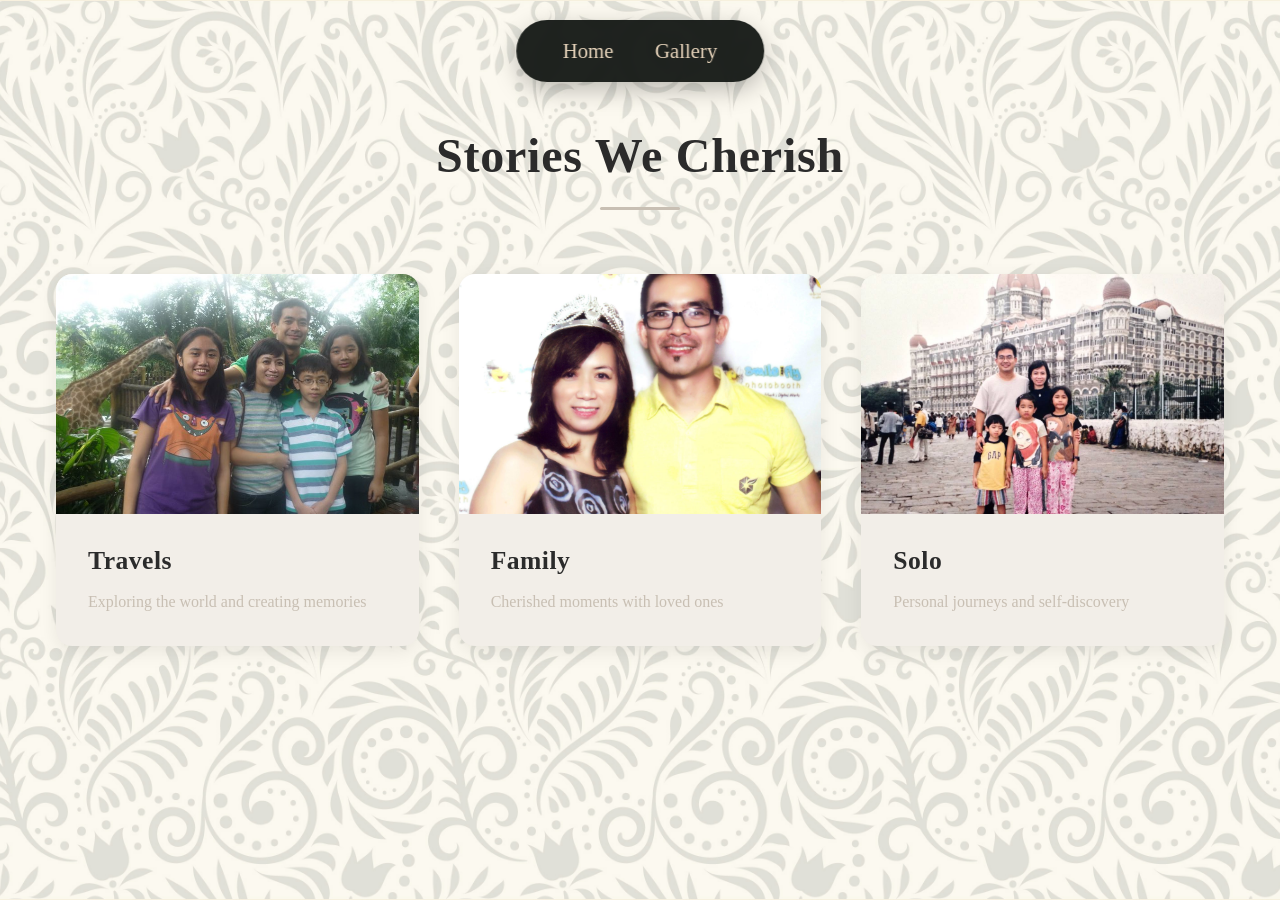
==== gallery.html @ b3da1cc9 "Add files via upload" ====
<!DOCTYPE html>
<html lang="en">
<head>
    <meta charset="UTF-8">
    <meta name="viewport" content="width=device-width, initial-scale=1.0">
    <title>Gallery | Clarissa I. Bonifacio</title>
    <link rel="stylesheet" href="styles.css">
    <link rel="stylesheet" href="gallery.css">
</head>
<body>
    <div id="pageLoader" class="page-loader">
        <div class="spinner"></div>
    </div>

    <div class="navbar">
        <div class="navbar_links">
            <a href="index.html">Home</a>
            <a href="gallery.html">Gallery</a>
        </div>
    </div>

    <section class="gallery_section">
        <div class="gallery_header">
            <h2>Stories We Cherish</h2>
            <div class="divider"></div>
        </div>

        <div class="gallery_grid">
            <div class="gallery_item" data-category="travels">
                <div class="image_wrapper">
                    <img src="img/t1.jpg" alt="Travels">
                </div>
                <div class="item_info">
                    <h3>Travels</h3>
                    <p>Exploring the world and creating memories</p>
                </div>
            </div>

            <div class="gallery_item" data-category="family">
                <div class="image_wrapper">
                    <img src="img/1.jpg" alt="Family">
                </div>
                <div class="item_info">
                    <h3>Family</h3>
                    <p>Cherished moments with loved ones</p>
                </div>
            </div>

            <div class="gallery_item" data-category="solo">
                <div class="image_wrapper">
                    <img src="img/I1.jpg" alt="Solo">
                </div>
                <div class="item_info">
                    <h3>Solo</h3>
                    <p>Personal journeys and self-discovery</p>
                </div>
            </div>
        </div>
    </section>

    <!-- Modal for expanded images -->
    <div id="imageModal" class="modal">
        <div class="modal-content">
            <span class="close">&times;</span>
            <div class="modal-images" id="modalImages">
                <!-- Images will be loaded here -->
            </div>
        </div>
    </div>

    <script src="main.js"></script>
</body>
</html>
---- styles.css ----
*{
    margin: 0;
    padding: 0;
    box-sizing: border-box;
}

:root{
    --main-bg:#F6F3EE;
    --nav-bg: #1F2A24;
    --soft-bg:#F2EEE8;
    --bg-dark:#0F1310;
    --text-main:#2b2b2b;
    --text-2nd:#E7D4BB;
    --text-accent: #C8BFB3;
    --accent:#C8BFB3;
}

body{
    background:var(--main-bg);
    min-height: 100vh;
    overflow-x: hidden;
}

/*hero*/

.hero{
    background-image: url("img/BG.jpg");
    background-size: contain;
    display: flex;
    align-items: center;
    justify-content: space-between;
    gap: 4rem;
    flex-direction: row;
    max-width: 100%;
    min-height: 100vh;
    padding: 5rem 8rem;
}

/*Left Hero*/
.hero_left{
    display: flex;
    flex-direction: column;
    justify-content: center;
    flex: 0 0 45%;
    padding-left: 1rem;
}

.left_content{
    max-width: 520px;
    padding: 2rem;
    margin-left: -1rem;
    text-align: center;
}

.left_quote p{
    font-family: 'Libre Baskerville', serif;
    font-style: italic;
    font-size: 1.3rem;
    margin-bottom: 1rem;
    color:var(--text-main);
}

.left_name{
    font-family: 'Libre Baskerville', serif;
    font-size: 3.4rem;
    margin: 0;
    color: var(--text-main);
}

.left_date{
    color: var(--bg-dark);
    margin-top: 0.5rem;
    font-size: 1.2rem;
    letter-spacing: 0.1rem;
    margin-bottom: 1rem;
}

/*Right Hero*/
.hero_right{
    flex: 0 0 50%;
    display: flex;
    justify-content: flex-end;
}

.hero_img{
    width: 100%;
    max-width: 720px;
    height: 100%;
    border-radius: 24px;
    overflow: hidden;
    box-shadow: 0 10px 30px rgba(0, 0, 0, 0.2);
    background: rgba(255, 255, 255, 0.1);
    backdrop-filter: blur(10px);
}

@media (max-width:768px){
    .hero{
        flex-direction: column;
        text-align: center;
    }

    .navbar {
        width: 95%;
        left: 50%;
        transform: translateX(-50%);
        padding: 0.6rem 1rem;
        max-width: none;
    }

    .navbar_links {
        gap: 0.5rem;
        flex-wrap: wrap;
        justify-content: center;
    }

    .navbar_links a {
        padding: 0.35rem 0.65rem;
        font-size: 0.9rem;
    }
}

@media (max-width: 480px) {
    .hero{
        padding: 3rem 1rem;
    }

    .navbar {
        position: static;
        margin: 0.7rem auto;
        border-radius: 12px;
        background: rgba(15, 19, 16, 0.96);
    }

    .navbar_links a {
        padding: 0.4rem 0.7rem;
        font-size: 0.85rem;
    }

    .hero_left {
        padding: 0;
    }

    .left_name h2 {
        font-size: 2rem;
    }

    .left_quote p {
        font-size: 1.05rem;
    }
}

.hero_img iframe {
    width: 100%;
    max-width: 720px;
    aspect-ratio: 16/9;
    border-radius: 24px;
    transition: transform 0.3s ease;
}

.hero_img iframe:hover {
    transform: scale(1.02);
}

/* navbar link hover */
.navbar_links a {
    color: var(--text-2nd);
    text-decoration: none;
    padding: 0.4rem 0.8rem;
    border-radius: 999px;
    transition: all 0.25s ease;
}

.navbar_links a:hover {
    color: white;
    background: rgba(255, 255, 255, 0.14);
    box-shadow: 0 4px 15px rgba(0, 0, 0, 0.2);
    transform: translateY(-1px);
}

/* page loader */
.page-loader {
    position: fixed;
    inset: 0;
    background: rgba(15, 19, 16, 0.8);
    z-index: 2000;
    display: flex;
    align-items: center;
    justify-content: center;
    opacity: 1;
    transition: opacity 0.4s ease, visibility 0.4s ease;
    visibility: visible;
}

.page-loader.hidden {
    opacity: 0;
    visibility: hidden;
}

.spinner {
    width: 48px;
    height: 48px;
    border: 5px solid rgba(255, 255, 255, 0.25);
    border-top-color: var(--accent);
    border-radius: 50%;
    animation: spin 0.8s linear infinite;
}

@keyframes spin {
    to { transform: rotate(360deg); }
}

/* slide enter animations */
.page-enter-right {
    animation: slideInFromRight 0.45s cubic-bezier(0.22, 1, 0.36, 1) both;
}

.page-enter-left {
    animation: slideInFromLeft 0.45s cubic-bezier(0.22, 1, 0.36, 1) both;
}

@keyframes slideInFromRight {
    0% { opacity: 0; transform: translateX(30px); }
    70% { opacity: 1; transform: translateX(-10px); }
    100% { opacity: 1; transform: translateX(0); }
}

@keyframes slideInFromLeft {
    0% { opacity: 0; transform: translateX(-30px); }
    70% { opacity: 1; transform: translateX(10px); }
    100% { opacity: 1; transform: translateX(0); }
}


/*Navbar - Pill Shaped & Floating */
.navbar {
    position: fixed;
    top: 20px;
    left: 50%;
    transform: translateX(-50%);
    width: fit-content;
    max-width: 550px;
    z-index: 1000;

    background-color: rgba(15, 19, 16, 0.93);
    padding: 0.7rem 2rem;
    border-radius: 50px;
    
    display: flex;
    justify-content: space-between;
    align-items: center;
    gap: 2.5rem;
    box-shadow: 0 8px 24px rgba(0, 0, 0, 0.25);
    backdrop-filter: blur(6px);
}

/* Ensure the hero section doesn't hide under the floating nav */
.hero {
    padding-top: 6rem;
}

/* Navbar Logo */
.navbar_logo a {
    text-decoration: none;
    color: var(--text-2nd);
    font-family: 'Libre Baskerville', serif;
    font-size: 1.5rem;
    font-weight: 500;
    letter-spacing: 0.04rem;
    transition: color 0.3s ease;
}

.navbar_logo a:hover {
    color: var(--accent);
}

/* Refined Links for the Pill Shape */
.navbar_links {
    display: flex;
    gap: 0.8rem;
}

.navbar_links a {
    text-decoration: none;
    font-size: 1.3rem;
    color: var(--text-2nd);
    padding: 0.5rem 0.9rem;
    transition: color 0.25s ease;
    border-radius: 20px;
}

.navbar_links a:hover {
    color: var(--accent);
}

@media (max-width:768px) {
    .navbar {
        flex-direction: column;
        gap:1rem;
        padding: 1.5rem;
    }

    .navbar_links{
        gap: 1.5rem;
    }
}
---- gallery.css ----
/* Gallery Section Styles */

.gallery_section {
    width: 100%;
    min-height: 100vh;
    padding: 8rem 2rem 3rem 2rem;
    background-color: var(--main-bg);
    background-image: url("img/BG.jpg");
    background-size: cover;
    background-attachment: fixed;
    background-position: center;
}

/* Gallery Header */
.gallery_header {
    text-align: center;
    margin-bottom: 4rem;
}

.gallery_header h2 {
    font-family: 'Libre Baskerville', serif;
    font-size: 3rem;
    color: var(--text-main);
    margin-bottom: 1.5rem;
    letter-spacing: 0.05rem;
}

.divider {
    width: 80px;
    height: 3px;
    background-color: var(--accent);
    margin: 0 auto;
    border-radius: 2px;
}

/* Gallery Grid */
.gallery_grid {
    display: grid;
    grid-template-columns: repeat(3, 1fr);
    gap: 2.5rem;
    padding: 0 1rem;
    max-width: 1200px;
    margin: 0 auto;
}

/* Gallery Item */
.gallery_item {
    background-color: var(--soft-bg);
    border-radius: 16px;
    overflow: hidden;
    box-shadow: 0 6px 20px rgba(0, 0, 0, 0.08);
    transition: all 0.35s ease;
    display: flex;
    flex-direction: column;
    height: 100%;
}

.gallery_item:hover {
    box-shadow: 0 12px 35px rgba(0, 0, 0, 0.15);
    transform: translateY(-8px);
}

/* Image Wrapper */
.image_wrapper {
    width: 100%;
    height: 240px;
    overflow: hidden;
    background-color: #9a8b75;
    position: relative;
}

.image_wrapper img {
    width: 100%;
    height: 100%;
    object-fit: cover;
    transition: transform 0.4s ease;
}

.gallery_item:hover .image_wrapper img {
    transform: scale(1.05);
}

/* Item Info */
.item_info {
    padding: 2rem;
    flex-grow: 1;
    display: flex;
    flex-direction: column;
    justify-content: space-between;
}

.item_info h3 {
    font-family: 'Libre Baskerville', serif;
    font-size: 1.6rem;
    color: var(--text-main);
    margin-bottom: 0.8rem;
    letter-spacing: 0.03rem;
}

.item_info p {
    font-size: 1rem;
    color: var(--text-accent);
    line-height: 1.6;
    margin: 0;
}

/* Responsive Design */
@media (max-width: 1024px) {
    .gallery_grid {
        grid-template-columns: repeat(2, 1fr);
    }
}

@media (max-width: 768px) {
    .gallery_section {
        padding: 6rem 1rem 3rem 1rem;
    }

    .gallery_header h2 {
        font-size: 2.2rem;
        margin-bottom: 1rem;
    }

    .gallery_grid {
        grid-template-columns: 1fr;
        gap: 2rem;
    }

    .image_wrapper {
        height: 200px;
    }

    .item_info {
        padding: 1.5rem;
    }

    .item_info h3 {
        font-size: 1.4rem;
    }
}

@media (max-width: 480px) {
    .gallery_header h2 {
        font-size: 1.8rem;
    }

    .divider {
        width: 60px;
    }

    .item_info {
        padding: 1.2rem;
    }

    .item_info h3 {
        font-size: 1.2rem;
    }

    .item_info p {
        font-size: 0.95rem;
    }
}

/* Modal Styles */
.modal {
    display: none;
    position: fixed;
    z-index: 1000;
    left: 0;
    top: 0;
    width: 100%;
    height: 100%;
    background-color: rgba(0, 0, 0, 0.9);
}

.modal-content {
    /* Centering and Floating */
    margin: 4vh auto;      /* 4% space from top and bottom */
    width: 90%;
    max-width: 1200px;
    height: 92vh;          /* Keeps it from touching the bottom */
    
    display: flex;
    flex-direction: column;
    background-color: #F6F3EE; /* Using your --main-bg for coherence */
    border-radius: 24px;   /* Softer corners to match the vibe */
    overflow: hidden;
    position: relative;    /* Required for absolute positioning of 'X' */
    box-shadow: 0 25px 50px -12px rgba(0, 0, 0, 0.5);
}

.close {
    position: absolute;    /* Pulls it out of the flow */
    top: 15px;
    right: 25px;
    z-index: 1001;         /* Stays on top of images */
    color: var(--bg-dark);
    font-size: 35px;       /* Slightly smaller for elegance */
    line-height: 1;
    cursor: pointer;
    transition: transform 0.3s ease;
}

.close:hover {
    transform: rotate(90deg);
    color: var(--accent);
}

.modal-images {
    flex: 1;
    display: grid;
    grid-template-columns: repeat(3, 1fr);
    gap: 20px;
    padding: 60px 40px 40px 40px; /* Large top padding to clear the 'X' button */
    overflow-y: auto;
}

.modal-images img {
    width: 100%;
    height: 200px;
    object-fit: cover;
    border-radius: 8px;
    cursor: pointer;
    transition: transform 0.3s;
}

.modal-images img:hover {
    transform: scale(1.05);
}

/* Custom Scrollbar for Modal */
.modal-images::-webkit-scrollbar {
    width: 10px;
}

.modal-images::-webkit-scrollbar-track {
    background: rgba(0, 0, 0, 0.1);
    border-radius: 10px;
}

.modal-images::-webkit-scrollbar-thumb {
    background: var(--accent);
    border-radius: 10px;
    border: 2px solid rgba(255, 255, 255, 0.3);
}

.modal-images::-webkit-scrollbar-thumb:hover {
    background: var(--text-main);
}

/* Modal Responsive */
@media (max-width: 1024px) {
    .modal-images {
        grid-template-columns: repeat(2, 1fr);
    }
}

@media (max-width: 768px) {
    .modal-images {
        grid-template-columns: 1fr;
        gap: 10px;
        padding: 15px;
    }
}

@media (max-width: 480px) {
    .gallery_grid {
        grid-template-columns: 1fr;
        gap: 1.2rem;
    }

    .gallery_section {
        padding: 4rem 1rem 2rem;
    }

    .gallery_item {
        margin: 0 auto;
    }

    .modal-content {
        width: 95%;
        height: 90vh;
        margin: 5vh auto;
        border-radius: 18px;
    }

    .modal-images {
        gap: 10px;
        padding: 50px 14px 14px;
    }

    .modal-images img {
        height: 170px;
    }

    .page-loader {
        padding: 12px;
    }
}
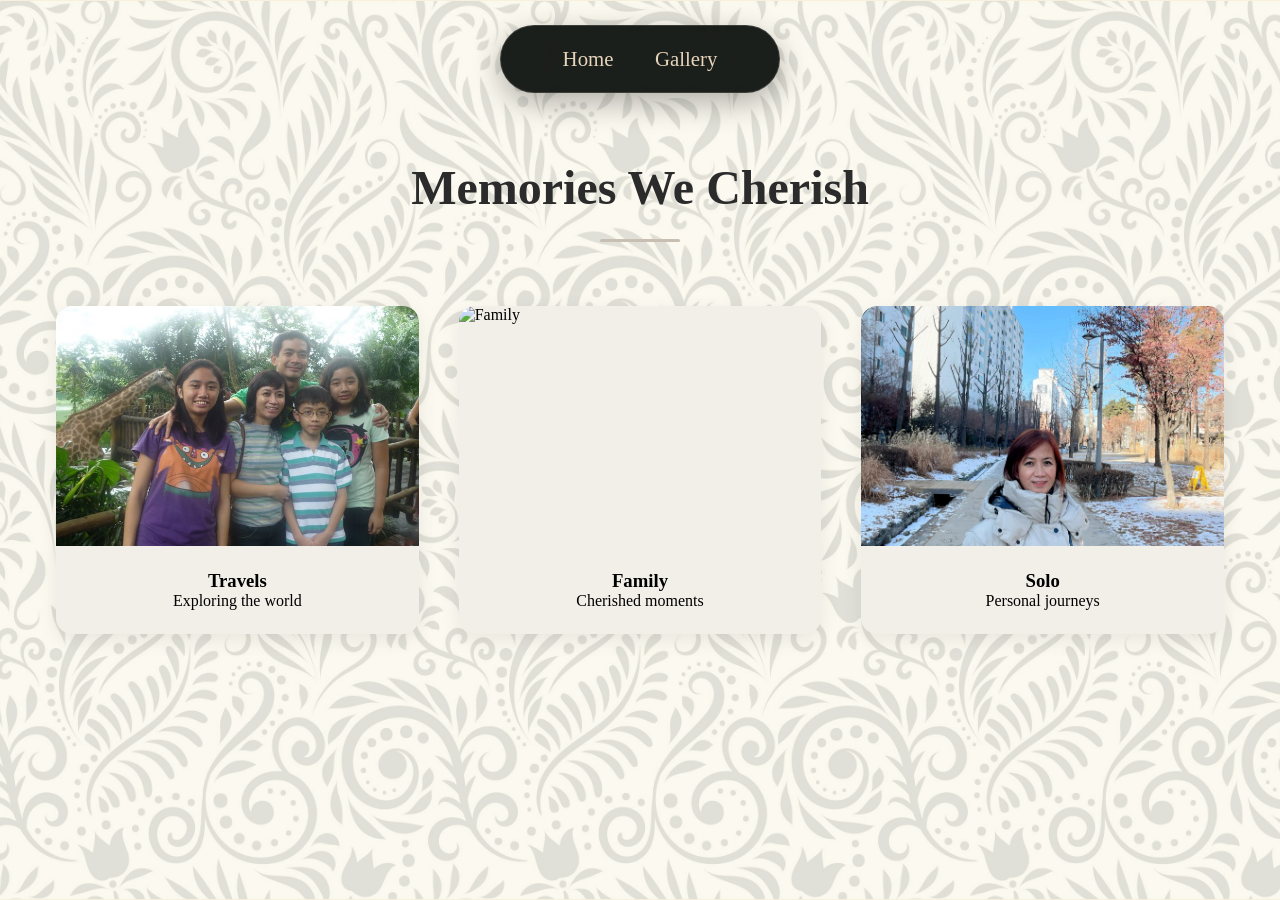
==== commit 1960d094: "Add files via upload" ====
--- a/gallery.html
+++ b/gallery.html
@@ -21,53 +21,43 @@
 
     <section class="gallery_section">
         <div class="gallery_header">
-            <h2>Stories We Cherish</h2>
+            <h2>Memories We Cherish</h2>
             <div class="divider"></div>
         </div>
 
         <div class="gallery_grid">
-            <div class="gallery_item" data-category="travels">
-                <div class="image_wrapper">
-                    <img src="img/t1.jpg" alt="Travels">
-                </div>
-                <div class="item_info">
-                    <h3>Travels</h3>
-                    <p>Exploring the world and creating memories</p>
-                </div>
+            <div class="gallery_item" onclick="toggleCategory('travels')">
+                <div class="image_wrapper"><img src="img/t1.jpg" alt="Travels"></div>
+                <div class="item_info"><h3>Travels</h3><p>Exploring the world</p></div>
             </div>
 
-            <div class="gallery_item" data-category="family">
-                <div class="image_wrapper">
-                    <img src="img/1.jpg" alt="Family">
-                </div>
-                <div class="item_info">
-                    <h3>Family</h3>
-                    <p>Cherished moments with loved ones</p>
-                </div>
+            <div class="gallery_item" onclick="toggleCategory('family')">
+                <div class="image_wrapper"><img src="img/Fam1.jpg" alt="Family"></div>
+                <div class="item_info"><h3>Family</h3><p>Cherished moments</p></div>
             </div>
 
-            <div class="gallery_item" data-category="solo">
-                <div class="image_wrapper">
-                    <img src="img/I1.jpg" alt="Solo">
-                </div>
-                <div class="item_info">
-                    <h3>Solo</h3>
-                    <p>Personal journeys and self-discovery</p>
-                </div>
+            <div class="gallery_item" onclick="toggleCategory('solo')">
+                <div class="image_wrapper"><img src="img/intro1.jpg" alt="Solo"></div>
+                <div class="item_info"><h3>Solo</h3><p>Personal journeys</p></div>
+            </div>
+
+            <div id="travels-expansion" class="category_expansion">
+                <div class="expansion_grid" id="travels-grid"></div>
+                <div class="close_button" onclick="toggleCategory('travels')">Close Travels &times;</div>
+            </div>
+
+            <div id="family-expansion" class="category_expansion">
+                <div class="expansion_grid" id="family-grid"></div>
+                <div class="close_button" onclick="toggleCategory('family')">Close Family &times;</div>
+            </div>
+
+            <div id="solo-expansion" class="category_expansion">
+                <div class="expansion_grid" id="solo-grid"></div>
+                <div class="close_button" onclick="toggleCategory('solo')">Close Solo &times;</div>
             </div>
         </div>
     </section>
 
-    <!-- Modal for expanded images -->
-    <div id="imageModal" class="modal">
-        <div class="modal-content">
-            <span class="close">&times;</span>
-            <div class="modal-images" id="modalImages">
-                <!-- Images will be loaded here -->
-            </div>
-        </div>
-    </div>
-
     <script src="main.js"></script>
 </body>
 </html>
--- a/styles.css
+++ b/styles.css
@@ -21,20 +21,29 @@
     overflow-x: hidden;
 }
 
-/*hero*/
-
-.hero{
+/* Unified Top Padding for all main sections */
+
+.hero, .gallery_section {
+    width: 100%;
+    min-height: 100vh;
+    /* This padding-top (160px) ensures titles always start safely below the floating nav */
+    padding: 160px 2rem 5rem 2rem;
+    background-color: var(--main-bg);
     background-image: url("img/BG.jpg");
-    background-size: contain;
+    background-size: cover;
+    background-attachment: fixed;
+    background-position: center;
+}
+
+.hero {
     display: flex;
     align-items: center;
     justify-content: space-between;
     gap: 4rem;
     flex-direction: row;
     max-width: 100%;
-    min-height: 100vh;
-    padding: 5rem 8rem;
-}
+}
+
 
 /*Left Hero*/
 .hero_left{
@@ -93,18 +102,30 @@
     backdrop-filter: blur(10px);
 }
 
-@media (max-width:768px){
-    .hero{
+@media (max-width: 768px) {
+    .navbar {
+        width: 90%;
+        max-width: 340px;
+        padding: 0.6rem 1.2rem;
+        flex-direction: row;
+        gap: 15px;
+        top: 15px;
+    }
+
+    .hero, .gallery_section {
+        padding-top: 130px;
         flex-direction: column;
         text-align: center;
     }
 
-    .navbar {
-        width: 95%;
-        left: 50%;
-        transform: translateX(-50%);
-        padding: 0.6rem 1rem;
-        max-width: none;
+    .left_name,
+    .gallery_header h2 {
+        font-size: 2.2rem;
+    }
+
+    .hero_right {
+        width: 100%;
+        margin-top: 2rem;
     }
 
     .navbar_links {
@@ -231,26 +252,25 @@
 }
 
 
-/*Navbar - Pill Shaped & Floating */
+/* Locked-in Pill Navbar */
 .navbar {
     position: fixed;
-    top: 20px;
+    top: 25px;
     left: 50%;
     transform: translateX(-50%);
     width: fit-content;
-    max-width: 550px;
+    min-width: 280px;
     z-index: 1000;
-
-    background-color: rgba(15, 19, 16, 0.93);
-    padding: 0.7rem 2rem;
+    background-color: rgba(15, 19, 16, 0.95);
+    padding: 0.8rem 2.5rem;
     border-radius: 50px;
-    
-    display: flex;
-    justify-content: space-between;
+    display: flex;
+    justify-content: center;
     align-items: center;
     gap: 2.5rem;
-    box-shadow: 0 8px 24px rgba(0, 0, 0, 0.25);
-    backdrop-filter: blur(6px);
+    box-shadow: 0 10px 30px rgba(0, 0, 0, 0.3);
+    backdrop-filter: blur(8px);
+    border: 1px solid rgba(200, 191, 179, 0.2);
 }
 
 /* Ensure the hero section doesn't hide under the floating nav */
@@ -294,12 +314,28 @@
 
 @media (max-width:768px) {
     .navbar {
+        width: 90%;
+        max-width: 340px;
+        padding: 0.6rem 1.2rem;
+        flex-direction: row;
+        gap: 15px;
+        top: 15px;
+    }
+
+    .hero, .gallery_section {
+        padding-top: 130px;
         flex-direction: column;
-        gap:1rem;
-        padding: 1.5rem;
-    }
-
-    .navbar_links{
-        gap: 1.5rem;
+        text-align: center;
+    }
+
+    .left_name,
+    .gallery_header h2 {
+        font-size: 2.2rem;
+    }
+
+    .navbar_links {
+        gap: 0.5rem;
+        flex-wrap: wrap;
+        justify-content: center;
     }
 }
--- a/gallery.css
+++ b/gallery.css
@@ -1,17 +1,14 @@
 /* Gallery Section Styles */
-
 .gallery_section {
     width: 100%;
     min-height: 100vh;
-    padding: 8rem 2rem 3rem 2rem;
-    background-color: var(--main-bg);
+    padding: 160px 2rem 5rem 2rem; 
     background-image: url("img/BG.jpg");
     background-size: cover;
     background-attachment: fixed;
     background-position: center;
 }
 
-/* Gallery Header */
 .gallery_header {
     text-align: center;
     margin-bottom: 4rem;
@@ -22,7 +19,6 @@
     font-size: 3rem;
     color: var(--text-main);
     margin-bottom: 1.5rem;
-    letter-spacing: 0.05rem;
 }
 
 .divider {
@@ -33,7 +29,7 @@
     border-radius: 2px;
 }
 
-/* Gallery Grid */
+/* Main Grid Configuration */
 .gallery_grid {
     display: grid;
     grid-template-columns: repeat(3, 1fr);
@@ -41,260 +37,119 @@
     padding: 0 1rem;
     max-width: 1200px;
     margin: 0 auto;
+    align-items: start;
 }
 
-/* Gallery Item */
+/* Category Cards */
 .gallery_item {
     background-color: var(--soft-bg);
     border-radius: 16px;
     overflow: hidden;
     box-shadow: 0 6px 20px rgba(0, 0, 0, 0.08);
     transition: all 0.35s ease;
-    display: flex;
-    flex-direction: column;
-    height: 100%;
+    cursor: pointer;
 }
 
 .gallery_item:hover {
     box-shadow: 0 12px 35px rgba(0, 0, 0, 0.15);
-    transform: translateY(-8px);
+    transform: translateY(-5px);
 }
 
-/* Image Wrapper */
 .image_wrapper {
     width: 100%;
     height: 240px;
     overflow: hidden;
-    background-color: #9a8b75;
-    position: relative;
 }
 
 .image_wrapper img {
     width: 100%;
     height: 100%;
     object-fit: cover;
-    transition: transform 0.4s ease;
 }
 
-.gallery_item:hover .image_wrapper img {
-    transform: scale(1.05);
+.item_info {
+    padding: 1.5rem;
+    text-align: center;
 }
 
-/* Item Info */
-.item_info {
-    padding: 2rem;
-    flex-grow: 1;
-    display: flex;
-    flex-direction: column;
-    justify-content: space-between;
+/* --- CATEGORY EXPANSION (The "Shelf") --- */
+.category_expansion {
+    grid-column: 1 / -1; 
+    /* Hides the entire block so buttons don't stack */
+    display: none; 
+    background: rgba(255, 255, 255, 0.4);
+    backdrop-filter: blur(12px);
+    border-radius: 24px;
+    position: relative; 
+    margin-top: 20px;
+    margin-bottom: 40px;
+    border: 1px solid rgba(255, 255, 255, 0.5);
 }
 
-.item_info h3 {
-    font-family: 'Libre Baskerville', serif;
-    font-size: 1.6rem;
-    color: var(--text-main);
-    margin-bottom: 0.8rem;
-    letter-spacing: 0.03rem;
+.category_expansion.open {
+    display: block; /* Shows the container when clicked */
+    animation: fadeInExpansion 0.5s ease-out;
 }
 
-.item_info p {
-    font-size: 1rem;
-    color: var(--text-accent);
-    line-height: 1.6;
-    margin: 0;
+@keyframes fadeInExpansion {
+    from { opacity: 0; transform: translateY(10px); }
+    to { opacity: 1; transform: translateY(0); }
 }
 
-/* Responsive Design */
+.expansion_grid {
+    display: grid;
+    grid-template-columns: repeat(3, 1fr); 
+    gap: 20px;
+    padding: 40px 40px 20px 40px;
+    /* Keeps image loading contained during the opening animation */
+    overflow: hidden; 
+}
+
+.expansion_grid img {
+    width: 100%;
+    aspect-ratio: 4 / 3;
+    object-fit: cover;
+    border-radius: 12px;
+    box-shadow: 0 4px 15px rgba(0,0,0,0.1);
+}
+
+/* --- FLOATING STICKY CLOSE BUTTON --- */
+.close_button {
+    position: -webkit-sticky; 
+    position: sticky;
+    bottom: 30px; /* Floats 30px above the bottom edge of the screen */
+    left: 50%;
+    transform: translateX(-50%);
+    z-index: 100;
+    display: block; 
+    width: fit-content;
+    padding: 12px 30px;
+    background-color: var(--text-main);
+    color: white;
+    font-family: 'Libre Baskerville', serif;
+    font-size: 0.9rem;
+    border-radius: 50px;
+    cursor: pointer;
+    transition: all 0.3s ease;
+    box-shadow: 0 10px 30px rgba(0, 0, 0, 0.3);
+    margin: 20px auto 40px auto; 
+    border: 1px solid rgba(255, 255, 255, 0.2);
+}
+
+.close_button:hover {
+    background-color: var(--accent);
+    transform: translateX(-50%) scale(1.05);
+}
+
+/* --- RESPONSIVE DESIGN --- */
 @media (max-width: 1024px) {
-    .gallery_grid {
-        grid-template-columns: repeat(2, 1fr);
-    }
+    .gallery_grid { grid-template-columns: repeat(2, 1fr); }
 }
 
 @media (max-width: 768px) {
-    .gallery_section {
-        padding: 6rem 1rem 3rem 1rem;
+    .gallery_grid { grid-template-columns: 1fr; }
+    .expansion_grid { 
+        grid-template-columns: repeat(2, 1fr);
+        padding: 20px 20px 0 20px;
     }
-
-    .gallery_header h2 {
-        font-size: 2.2rem;
-        margin-bottom: 1rem;
-    }
-
-    .gallery_grid {
-        grid-template-columns: 1fr;
-        gap: 2rem;
-    }
-
-    .image_wrapper {
-        height: 200px;
-    }
-
-    .item_info {
-        padding: 1.5rem;
-    }
-
-    .item_info h3 {
-        font-size: 1.4rem;
-    }
-}
-
-@media (max-width: 480px) {
-    .gallery_header h2 {
-        font-size: 1.8rem;
-    }
-
-    .divider {
-        width: 60px;
-    }
-
-    .item_info {
-        padding: 1.2rem;
-    }
-
-    .item_info h3 {
-        font-size: 1.2rem;
-    }
-
-    .item_info p {
-        font-size: 0.95rem;
-    }
-}
-
-/* Modal Styles */
-.modal {
-    display: none;
-    position: fixed;
-    z-index: 1000;
-    left: 0;
-    top: 0;
-    width: 100%;
-    height: 100%;
-    background-color: rgba(0, 0, 0, 0.9);
-}
-
-.modal-content {
-    /* Centering and Floating */
-    margin: 4vh auto;      /* 4% space from top and bottom */
-    width: 90%;
-    max-width: 1200px;
-    height: 92vh;          /* Keeps it from touching the bottom */
-    
-    display: flex;
-    flex-direction: column;
-    background-color: #F6F3EE; /* Using your --main-bg for coherence */
-    border-radius: 24px;   /* Softer corners to match the vibe */
-    overflow: hidden;
-    position: relative;    /* Required for absolute positioning of 'X' */
-    box-shadow: 0 25px 50px -12px rgba(0, 0, 0, 0.5);
-}
-
-.close {
-    position: absolute;    /* Pulls it out of the flow */
-    top: 15px;
-    right: 25px;
-    z-index: 1001;         /* Stays on top of images */
-    color: var(--bg-dark);
-    font-size: 35px;       /* Slightly smaller for elegance */
-    line-height: 1;
-    cursor: pointer;
-    transition: transform 0.3s ease;
-}
-
-.close:hover {
-    transform: rotate(90deg);
-    color: var(--accent);
-}
-
-.modal-images {
-    flex: 1;
-    display: grid;
-    grid-template-columns: repeat(3, 1fr);
-    gap: 20px;
-    padding: 60px 40px 40px 40px; /* Large top padding to clear the 'X' button */
-    overflow-y: auto;
-}
-
-.modal-images img {
-    width: 100%;
-    height: 200px;
-    object-fit: cover;
-    border-radius: 8px;
-    cursor: pointer;
-    transition: transform 0.3s;
-}
-
-.modal-images img:hover {
-    transform: scale(1.05);
-}
-
-/* Custom Scrollbar for Modal */
-.modal-images::-webkit-scrollbar {
-    width: 10px;
-}
-
-.modal-images::-webkit-scrollbar-track {
-    background: rgba(0, 0, 0, 0.1);
-    border-radius: 10px;
-}
-
-.modal-images::-webkit-scrollbar-thumb {
-    background: var(--accent);
-    border-radius: 10px;
-    border: 2px solid rgba(255, 255, 255, 0.3);
-}
-
-.modal-images::-webkit-scrollbar-thumb:hover {
-    background: var(--text-main);
-}
-
-/* Modal Responsive */
-@media (max-width: 1024px) {
-    .modal-images {
-        grid-template-columns: repeat(2, 1fr);
-    }
-}
-
-@media (max-width: 768px) {
-    .modal-images {
-        grid-template-columns: 1fr;
-        gap: 10px;
-        padding: 15px;
-    }
-}
-
-@media (max-width: 480px) {
-    .gallery_grid {
-        grid-template-columns: 1fr;
-        gap: 1.2rem;
-    }
-
-    .gallery_section {
-        padding: 4rem 1rem 2rem;
-    }
-
-    .gallery_item {
-        margin: 0 auto;
-    }
-
-    .modal-content {
-        width: 95%;
-        height: 90vh;
-        margin: 5vh auto;
-        border-radius: 18px;
-    }
-
-    .modal-images {
-        gap: 10px;
-        padding: 50px 14px 14px;
-    }
-
-    .modal-images img {
-        height: 170px;
-    }
-
-    .page-loader {
-        padding: 12px;
-    }
-}
-
+}
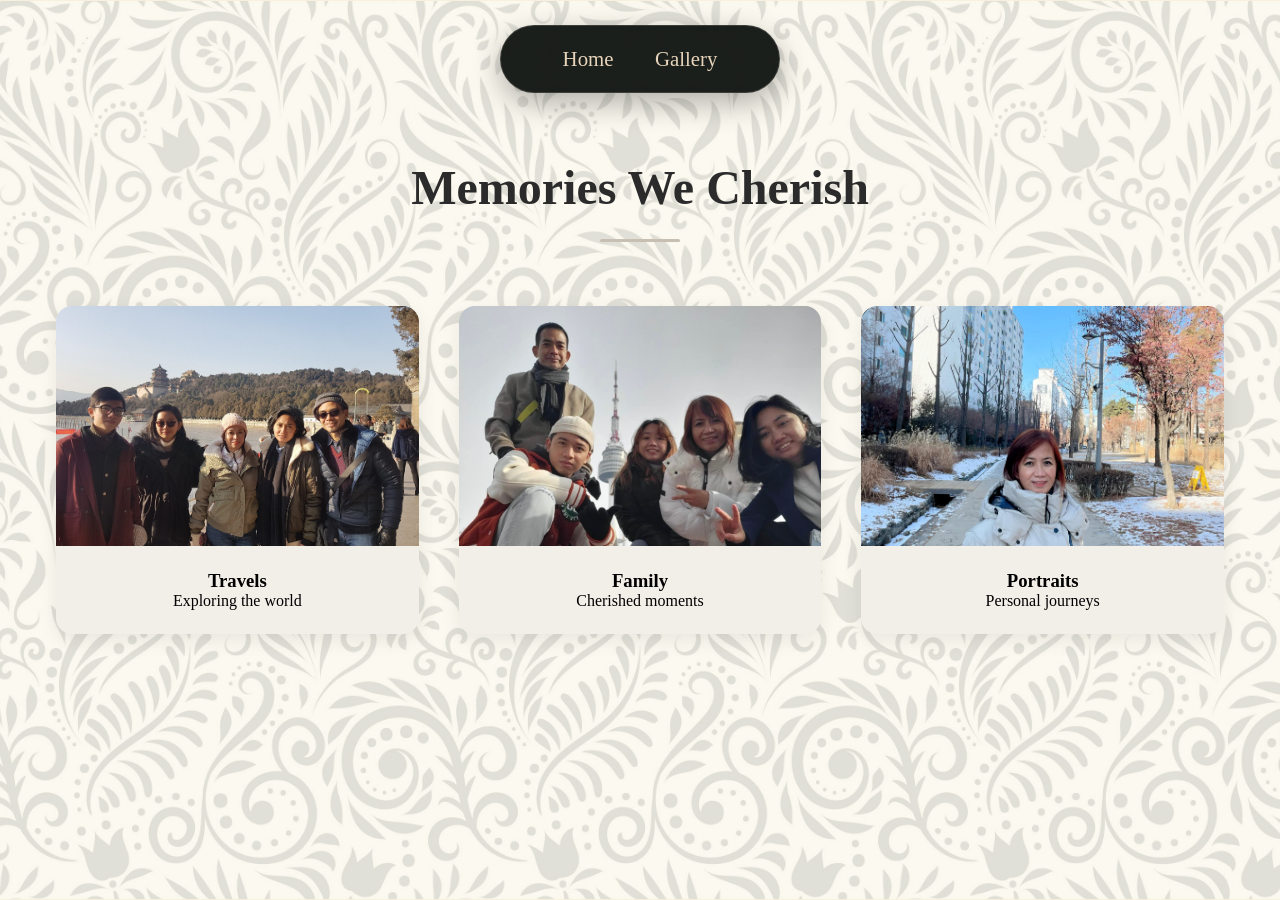
==== commit 9053a758: "gallery.html" ====
--- a/gallery.html
+++ b/gallery.html
@@ -27,7 +27,7 @@
 
         <div class="gallery_grid">
             <div class="gallery_item" onclick="toggleCategory('travels')">
-                <div class="image_wrapper"><img src="img/t1.jpg" alt="Travels"></div>
+                <div class="image_wrapper"><img src="Travels/Beijing/b6.jpg" alt="Travels"></div>
                 <div class="item_info"><h3>Travels</h3><p>Exploring the world</p></div>
             </div>
 
@@ -37,8 +37,8 @@
             </div>
 
             <div class="gallery_item" onclick="toggleCategory('solo')">
-                <div class="image_wrapper"><img src="img/intro1.jpg" alt="Solo"></div>
-                <div class="item_info"><h3>Solo</h3><p>Personal journeys</p></div>
+                <div class="image_wrapper"><img src="img/intro1.jpg" alt="Portraits"></div>
+                <div class="item_info"><h3>Portraits</h3><p>Personal journeys</p></div>
             </div>
 
             <div id="travels-expansion" class="category_expansion">
@@ -53,11 +53,11 @@
 
             <div id="solo-expansion" class="category_expansion">
                 <div class="expansion_grid" id="solo-grid"></div>
-                <div class="close_button" onclick="toggleCategory('solo')">Close Solo &times;</div>
+                <div class="close_button" onclick="toggleCategory('solo')">Close Portraits &times;</div>
             </div>
         </div>
     </section>
 
     <script src="main.js"></script>
 </body>
-</html>+</html>
--- a/gallery.css
+++ b/gallery.css
@@ -29,7 +29,7 @@
     border-radius: 2px;
 }
 
-/* Main Grid Configuration */
+/* Main Grid Configuration (Top-level Categories) */
 .gallery_grid {
     display: grid;
     grid-template-columns: repeat(3, 1fr);
@@ -40,7 +40,6 @@
     align-items: start;
 }
 
-/* Category Cards */
 .gallery_item {
     background-color: var(--soft-bg);
     border-radius: 16px;
@@ -72,10 +71,9 @@
     text-align: center;
 }
 
-/* --- CATEGORY EXPANSION (The "Shelf") --- */
+/* --- CATEGORY EXPANSION --- */
 .category_expansion {
     grid-column: 1 / -1; 
-    /* Hides the entire block so buttons don't stack */
     display: none; 
     background: rgba(255, 255, 255, 0.4);
     backdrop-filter: blur(12px);
@@ -87,7 +85,7 @@
 }
 
 .category_expansion.open {
-    display: block; /* Shows the container when clicked */
+    display: block; 
     animation: fadeInExpansion 0.5s ease-out;
 }
 
@@ -96,28 +94,40 @@
     to { opacity: 1; transform: translateY(0); }
 }
 
+/* --- DYNAMIC GRID (One Column on Mobile) --- */
 .expansion_grid {
     display: grid;
-    grid-template-columns: repeat(3, 1fr); 
-    gap: 20px;
-    padding: 40px 40px 20px 40px;
-    /* Keeps image loading contained during the opening animation */
+    /* Desktop: Images try to stay at least 300px wide */
+    grid-template-columns: repeat(auto-fill, minmax(300px, 1fr)); 
+    gap: 25px;
+    padding: 40px;
     overflow: hidden; 
 }
 
 .expansion_grid img {
     width: 100%;
-    aspect-ratio: 4 / 3;
+    aspect-ratio: 1 / 1; 
     object-fit: cover;
     border-radius: 12px;
     box-shadow: 0 4px 15px rgba(0,0,0,0.1);
+    transition: transform 0.3s ease;
+    
+    /* PROTECTION: Prevents saving/dragging */
+    -webkit-touch-callout: none;
+    -webkit-user-select: none;
+    user-select: none;
+    -webkit-user-drag: none;
+}
+
+.expansion_grid img:hover {
+    transform: scale(1.02);
 }
 
 /* --- FLOATING STICKY CLOSE BUTTON --- */
 .close_button {
     position: -webkit-sticky; 
     position: sticky;
-    bottom: 30px; /* Floats 30px above the bottom edge of the screen */
+    bottom: 30px; 
     left: 50%;
     transform: translateX(-50%);
     z-index: 100;
@@ -149,7 +159,9 @@
 @media (max-width: 768px) {
     .gallery_grid { grid-template-columns: 1fr; }
     .expansion_grid { 
-        grid-template-columns: repeat(2, 1fr);
-        padding: 20px 20px 0 20px;
+        /* By setting min width to 280px, it forces 1 column on most phones */
+        grid-template-columns: repeat(auto-fill, minmax(280px, 1fr));
+        padding: 20px;
+        gap: 20px;
     }
 }
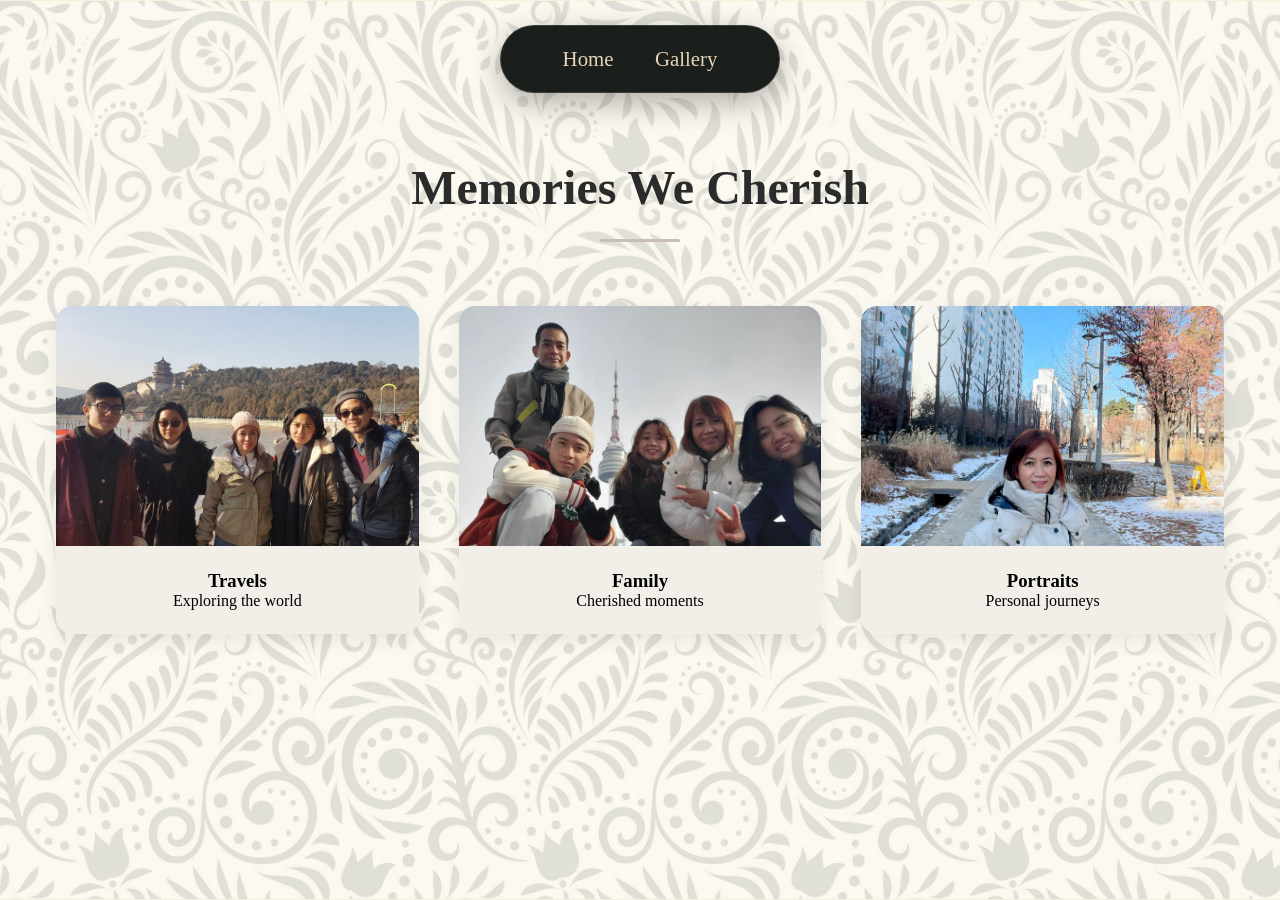
==== commit 5ddab343: "Add files via upload" ====
--- a/gallery.html
+++ b/gallery.html
@@ -60,4 +60,4 @@
 
     <script src="main.js"></script>
 </body>
-</html>
+</html>
--- a/styles.css
+++ b/styles.css
@@ -1,3 +1,5 @@
+@import url('https://fonts.googleapis.com/css2?family=Alex+Brush&family=Allura&family=Great+Vibes&display=swap');
+
 *{
     margin: 0;
     padding: 0;
@@ -58,6 +60,7 @@
     max-width: 520px;
     padding: 2rem;
     margin-left: -1rem;
+    align-items: center;
     text-align: center;
 }
 
@@ -70,8 +73,9 @@
 }
 
 .left_name{
-    font-family: 'Libre Baskerville', serif;
-    font-size: 3.4rem;
+    font-family: 'Great Vibes', cursive;
+    font-size: 2.5rem;
+    white-space: nowrap;
     margin: 0;
     color: var(--text-main);
 }
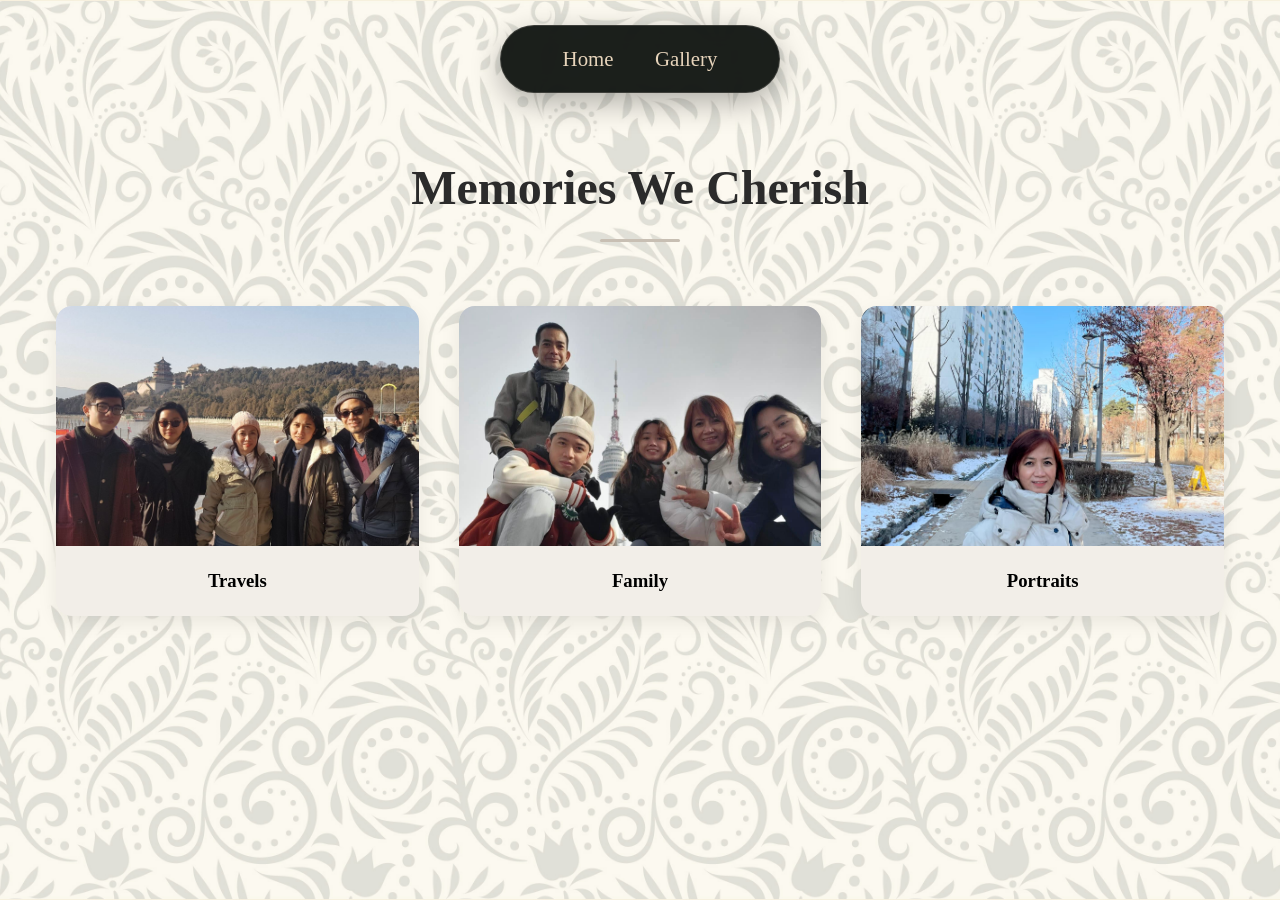
==== commit f9ea0c19: "gallery.html" ====
--- a/gallery.html
+++ b/gallery.html
@@ -28,17 +28,17 @@
         <div class="gallery_grid">
             <div class="gallery_item" onclick="toggleCategory('travels')">
                 <div class="image_wrapper"><img src="Travels/Beijing/b6.jpg" alt="Travels"></div>
-                <div class="item_info"><h3>Travels</h3><p>Exploring the world</p></div>
+                <div class="item_info"><h3>Travels</h3></div>
             </div>
 
             <div class="gallery_item" onclick="toggleCategory('family')">
                 <div class="image_wrapper"><img src="img/Fam1.jpg" alt="Family"></div>
-                <div class="item_info"><h3>Family</h3><p>Cherished moments</p></div>
+                <div class="item_info"><h3>Family</h3></div>
             </div>
 
             <div class="gallery_item" onclick="toggleCategory('solo')">
                 <div class="image_wrapper"><img src="img/intro1.jpg" alt="Portraits"></div>
-                <div class="item_info"><h3>Portraits</h3><p>Personal journeys</p></div>
+                <div class="item_info"><h3>Portraits</h3></div>
             </div>
 
             <div id="travels-expansion" class="category_expansion">
@@ -60,4 +60,4 @@
 
     <script src="main.js"></script>
 </body>
-</html>+</html>
--- a/styles.css
+++ b/styles.css
@@ -50,18 +50,21 @@
 /*Left Hero*/
 .hero_left{
     display: flex;
+    flex: 1;
     flex-direction: column;
     justify-content: center;
-    flex: 0 0 45%;
-    padding-left: 1rem;
-}
-
-.left_content{
-    max-width: 520px;
     padding: 2rem;
-    margin-left: -1rem;
+    min-width: 0;
+}
+
+.left_content {
+    width: 100%;
+    max-width: 600px;
+    margin: 0 auto;
+    text-align: center;
+    display: flex;
+    flex-direction: column;
     align-items: center;
-    text-align: center;
 }
 
 .left_quote p{
@@ -75,7 +78,6 @@
 .left_name{
     font-family: 'Great Vibes', cursive;
     font-size: 2.5rem;
-    white-space: nowrap;
     margin: 0;
     color: var(--text-main);
 }
@@ -342,4 +344,4 @@
         flex-wrap: wrap;
         justify-content: center;
     }
-}+}
